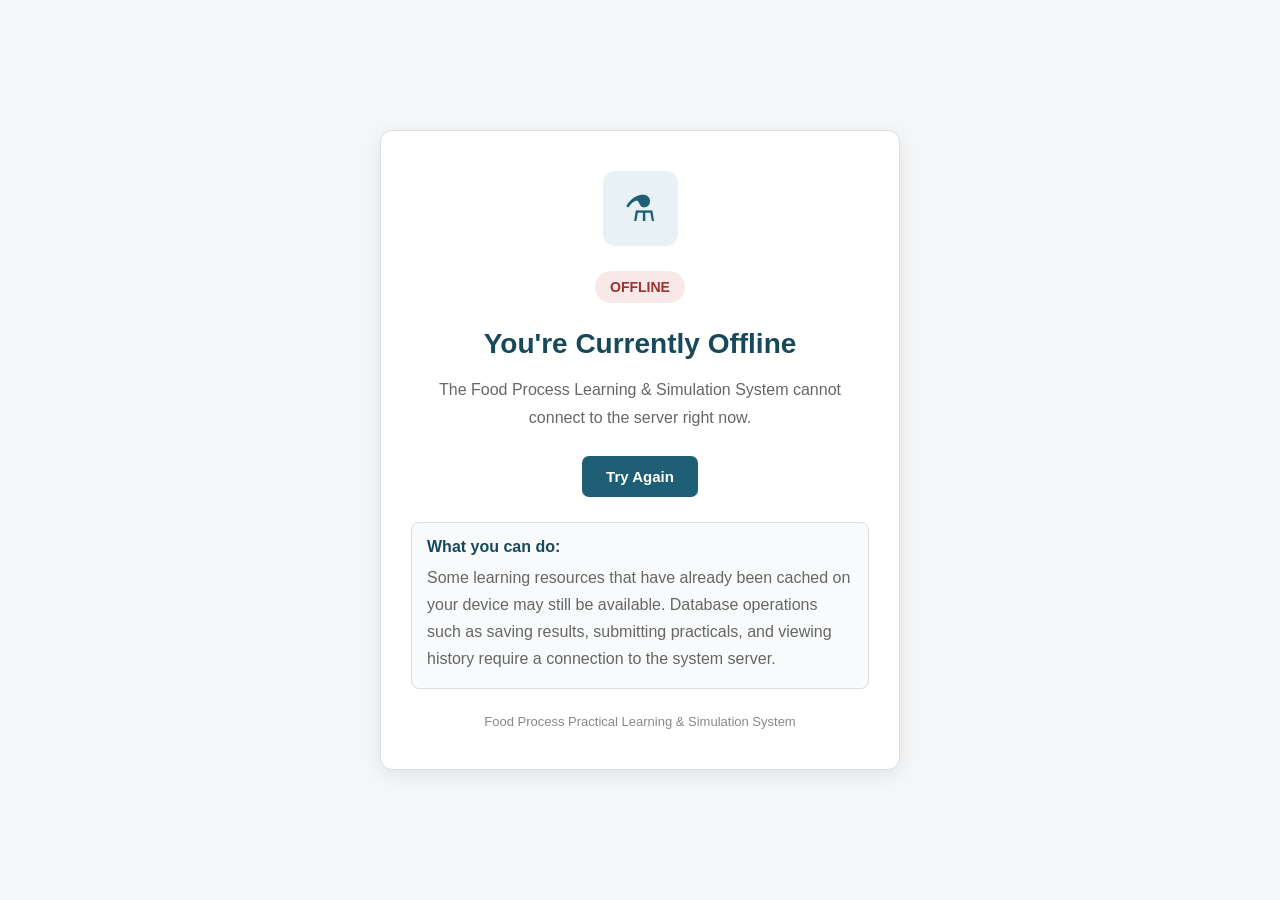
==== offline.html @ 88b9634e "Add PWA support with service worker, manifest, and offline page; include new icons for app installat" ====
<!DOCTYPE html>
<html lang="en">

<head>

    <meta charset="UTF-8">

    <meta name="viewport" content="width=device-width, initial-scale=1.0">

    <meta name="theme-color" content="#1f5f75">

    <title>Offline - Food Process System</title>

    <style>

        * {
            box-sizing: border-box;
        }

        body {
            margin: 0;
            min-height: 100vh;
            display: flex;
            align-items: center;
            justify-content: center;
            padding: 20px;
            font-family: Arial, sans-serif;
            background: #f4f6f8;
            color: #333;
        }

        .offline-card {
            width: 100%;
            max-width: 520px;
            background: white;
            border: 1px solid #d9dee3;
            border-radius: 12px;
            padding: 40px 30px;
            text-align: center;
            box-shadow: 0 5px 18px rgba(0, 0, 0, 0.08);
        }

        .icon {
            width: 75px;
            height: 75px;
            margin: 0 auto 25px;
            border-radius: 12px;
            background: #e8f2f5;
            color: #1f5f75;
            display: flex;
            align-items: center;
            justify-content: center;
            font-size: 36px;
        }

        h1 {
            margin: 0 0 15px;
            color: #17495a;
            font-size: 28px;
        }

        p {
            color: #666;
            line-height: 1.7;
            margin-bottom: 25px;
        }

        .status {
            display: inline-block;
            padding: 8px 15px;
            border-radius: 20px;
            background: #f8e8e8;
            color: #9b3333;
            font-size: 14px;
            font-weight: bold;
            margin-bottom: 25px;
        }

        .retry-button {
            display: inline-block;
            padding: 12px 24px;
            background: #1f5f75;
            color: white;
            text-decoration: none;
            border-radius: 7px;
            font-weight: bold;
            border: none;
            cursor: pointer;
            font-size: 15px;
        }

        .retry-button:hover {
            background: #17495a;
        }

        .info {
            margin-top: 25px;
            padding: 15px;
            background: #f8fafb;
            border: 1px solid #d9dee3;
            border-radius: 8px;
            text-align: left;
        }

        .info strong {
            color: #17495a;
        }

        .footer {
            margin-top: 25px;
            font-size: 13px;
            color: #888;
        }

        @media (max-width: 576px) {

            .offline-card {
                padding: 30px 20px;
            }

            h1 {
                font-size: 24px;
            }

        }

    </style>

</head>

<body>

    <div class="offline-card">

        <div class="icon">
            ⚗
        </div>

        <div class="status">
            OFFLINE
        </div>

        <h1>
            You're Currently Offline
        </h1>

        <p>
            The Food Process Learning & Simulation System
            cannot connect to the server right now.
        </p>

        <button
            class="retry-button"
            onclick="window.location.reload()"
        >
            Try Again
        </button>

        <div class="info">

            <strong>What you can do:</strong>

            <p style="margin: 8px 0 0;">
                Some learning resources that have already been
                cached on your device may still be available.
                Database operations such as saving results,
                submitting practicals, and viewing history
                require a connection to the system server.
            </p>

        </div>

        <div class="footer">
            Food Process Practical Learning & Simulation System
        </div>

    </div>

</body>

</html>
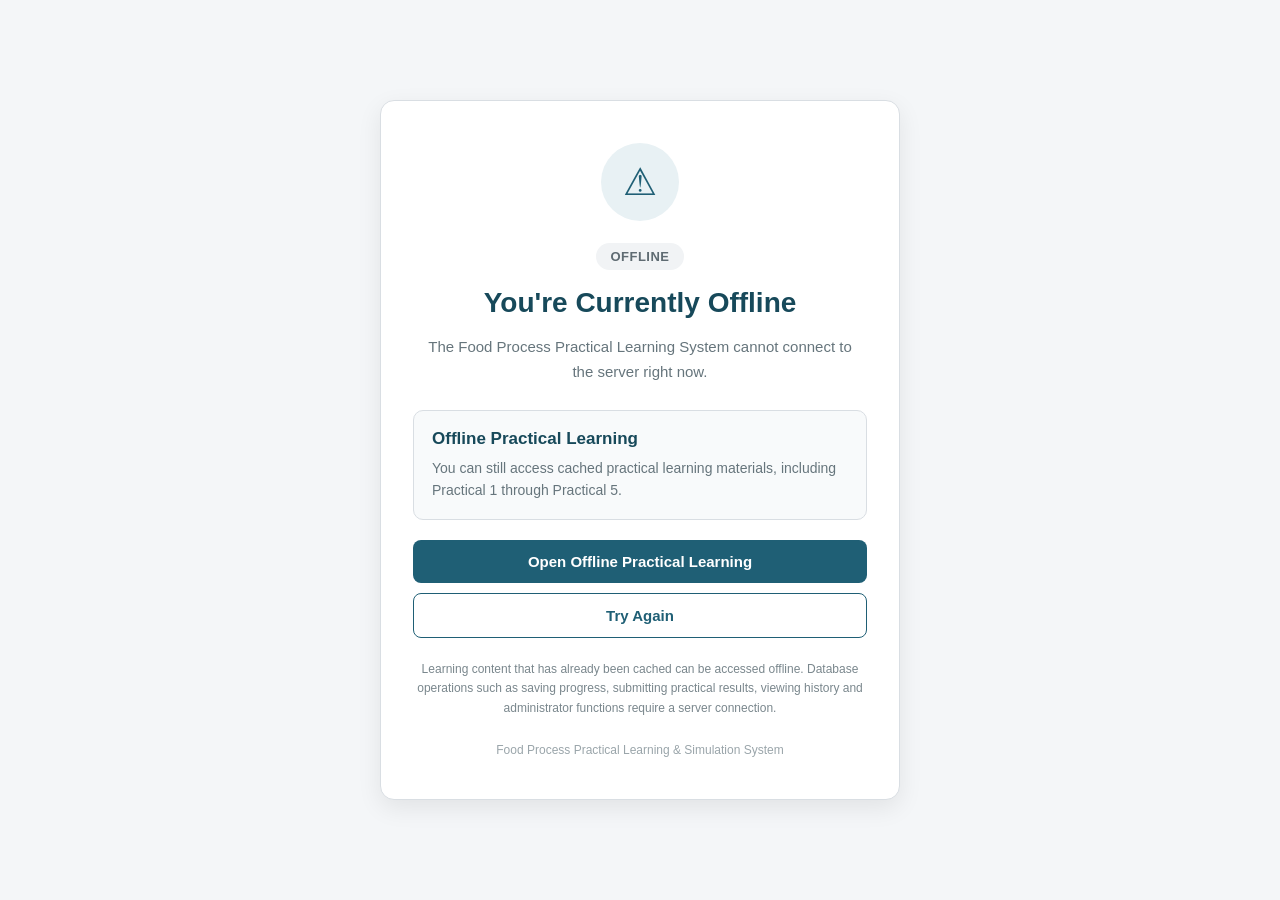
==== commit 6831bbe4: "Add Practical 5 Filtration and Separation HTML and update service worker for caching - Created a new" ====
--- a/offline.html
+++ b/offline.html
@@ -1,18 +1,23 @@
 <!DOCTYPE html>
 <html lang="en">
-
 <head>
-
     <meta charset="UTF-8">
 
-    <meta name="viewport" content="width=device-width, initial-scale=1.0">
-
-    <meta name="theme-color" content="#1f5f75">
-
-    <title>Offline - Food Process System</title>
+    <meta
+        name="viewport"
+        content="width=device-width, initial-scale=1.0"
+    >
+
+    <meta
+        name="theme-color"
+        content="#1f5f75"
+    >
+
+    <title>
+        Offline - Food Process System
+    </title>
 
     <style>
-
         * {
             box-sizing: border-box;
         }
@@ -23,109 +28,198 @@
             display: flex;
             align-items: center;
             justify-content: center;
+
+            background: #f4f6f8;
+
+            font-family:
+                Arial,
+                Helvetica,
+                sans-serif;
+
+            color: #24343b;
             padding: 20px;
-            font-family: Arial, sans-serif;
-            background: #f4f6f8;
-            color: #333;
         }
 
         .offline-card {
             width: 100%;
             max-width: 520px;
-            background: white;
+
+            background: #ffffff;
+
             border: 1px solid #d9dee3;
-            border-radius: 12px;
-            padding: 40px 30px;
+            border-radius: 14px;
+
+            padding: 42px 32px;
+
             text-align: center;
-            box-shadow: 0 5px 18px rgba(0, 0, 0, 0.08);
+
+            box-shadow:
+                0 8px 25px rgba(0, 0, 0, 0.08);
         }
 
         .icon {
-            width: 75px;
-            height: 75px;
-            margin: 0 auto 25px;
-            border-radius: 12px;
-            background: #e8f2f5;
-            color: #1f5f75;
+            width: 78px;
+            height: 78px;
+
+            margin: 0 auto 22px;
+
             display: flex;
             align-items: center;
             justify-content: center;
-            font-size: 36px;
-        }
-
-        h1 {
-            margin: 0 0 15px;
-            color: #17495a;
-            font-size: 28px;
-        }
-
-        p {
-            color: #666;
-            line-height: 1.7;
-            margin-bottom: 25px;
+
+            border-radius: 50%;
+
+            background: #e8f1f4;
+            color: #1f5f75;
+
+            font-size: 38px;
         }
 
         .status {
             display: inline-block;
-            padding: 8px 15px;
+
+            padding: 6px 14px;
+
+            margin-bottom: 15px;
+
             border-radius: 20px;
-            background: #f8e8e8;
-            color: #9b3333;
+
+            background: #f1f3f5;
+            color: #5f6b72;
+
+            font-size: 13px;
+            font-weight: 700;
+
+            letter-spacing: 0.5px;
+        }
+
+        h1 {
+            margin: 0 0 12px;
+
+            color: #17495a;
+
+            font-size: 28px;
+            line-height: 1.3;
+        }
+
+        .description {
+            margin: 0 auto 25px;
+
+            max-width: 430px;
+
+            color: #66757c;
+
+            font-size: 15px;
+            line-height: 1.7;
+        }
+
+        .learning-box {
+            margin-top: 25px;
+            margin-bottom: 20px;
+
+            padding: 18px;
+
+            border: 1px solid #d9dee3;
+            border-radius: 10px;
+
+            background: #f8fafb;
+
+            text-align: left;
+        }
+
+        .learning-box h3 {
+            margin: 0 0 8px;
+
+            color: #17495a;
+
+            font-size: 17px;
+        }
+
+        .learning-box p {
+            margin: 0;
+
+            color: #66757c;
+
             font-size: 14px;
-            font-weight: bold;
-            margin-bottom: 25px;
-        }
-
-        .retry-button {
+            line-height: 1.6;
+        }
+
+        .btn {
             display: inline-block;
-            padding: 12px 24px;
+
+            width: 100%;
+
+            padding: 13px 20px;
+
+            border: none;
+            border-radius: 8px;
+
             background: #1f5f75;
-            color: white;
+            color: #ffffff;
+
             text-decoration: none;
-            border-radius: 7px;
-            font-weight: bold;
-            border: none;
+
+            font-size: 15px;
+            font-weight: 600;
+
             cursor: pointer;
-            font-size: 15px;
-        }
-
-        .retry-button:hover {
+
+            transition:
+                background 0.2s ease,
+                transform 0.2s ease;
+        }
+
+        .btn:hover {
             background: #17495a;
-        }
-
-        .info {
-            margin-top: 25px;
-            padding: 15px;
-            background: #f8fafb;
-            border: 1px solid #d9dee3;
-            border-radius: 8px;
-            text-align: left;
-        }
-
-        .info strong {
+            transform: translateY(-1px);
+        }
+
+        .btn-secondary {
+            margin-top: 10px;
+
+            background: #ffffff;
+            color: #1f5f75;
+
+            border: 1px solid #1f5f75;
+        }
+
+        .btn-secondary:hover {
+            background: #f1f6f8;
             color: #17495a;
+        }
+
+        .note {
+            margin-top: 22px;
+
+            color: #7a878d;
+
+            font-size: 12px;
+            line-height: 1.6;
         }
 
         .footer {
             margin-top: 25px;
-            font-size: 13px;
-            color: #888;
+
+            color: #9aa5aa;
+
+            font-size: 12px;
         }
 
         @media (max-width: 576px) {
 
             .offline-card {
-                padding: 30px 20px;
+                padding: 32px 22px;
             }
 
             h1 {
                 font-size: 24px;
             }
 
-        }
-
+            .description {
+                font-size: 14px;
+            }
+        }
     </style>
-
 </head>
 
 <body>
@@ -133,7 +227,7 @@
     <div class="offline-card">
 
         <div class="icon">
-            ⚗
+            ⚠
         </div>
 
         <div class="status">
@@ -144,38 +238,58 @@
             You're Currently Offline
         </h1>
 
-        <p>
-            The Food Process Learning & Simulation System
+        <p class="description">
+            The Food Process Practical Learning System
             cannot connect to the server right now.
         </p>
 
+        <div class="learning-box">
+
+            <h3>
+                Offline Practical Learning
+            </h3>
+
+            <p>
+                You can still access cached practical
+                learning materials, including Practical 1
+                through Practical 5.
+            </p>
+
+        </div>
+
+        <!-- OFFLINE PRACTICAL LEARNING BUTTON -->
+
+        <a
+            href="offline-learning.html"
+            class="btn"
+        >
+            Open Offline Practical Learning
+        </a>
+
+        <!-- TRY AGAIN BUTTON -->
+
         <button
-            class="retry-button"
-            onclick="window.location.reload()"
+            type="button"
+            class="btn btn-secondary"
+            onclick="window.location.reload();"
         >
             Try Again
         </button>
 
-        <div class="info">
-
-            <strong>What you can do:</strong>
-
-            <p style="margin: 8px 0 0;">
-                Some learning resources that have already been
-                cached on your device may still be available.
-                Database operations such as saving results,
-                submitting practicals, and viewing history
-                require a connection to the system server.
-            </p>
-
-        </div>
+        <p class="note">
+            Learning content that has already been cached
+            can be accessed offline. Database operations
+            such as saving progress, submitting practical
+            results, viewing history and administrator
+            functions require a server connection.
+        </p>
 
         <div class="footer">
-            Food Process Practical Learning & Simulation System
+            Food Process Practical Learning &amp;
+            Simulation System
         </div>
 
     </div>
 
 </body>
-
 </html>
